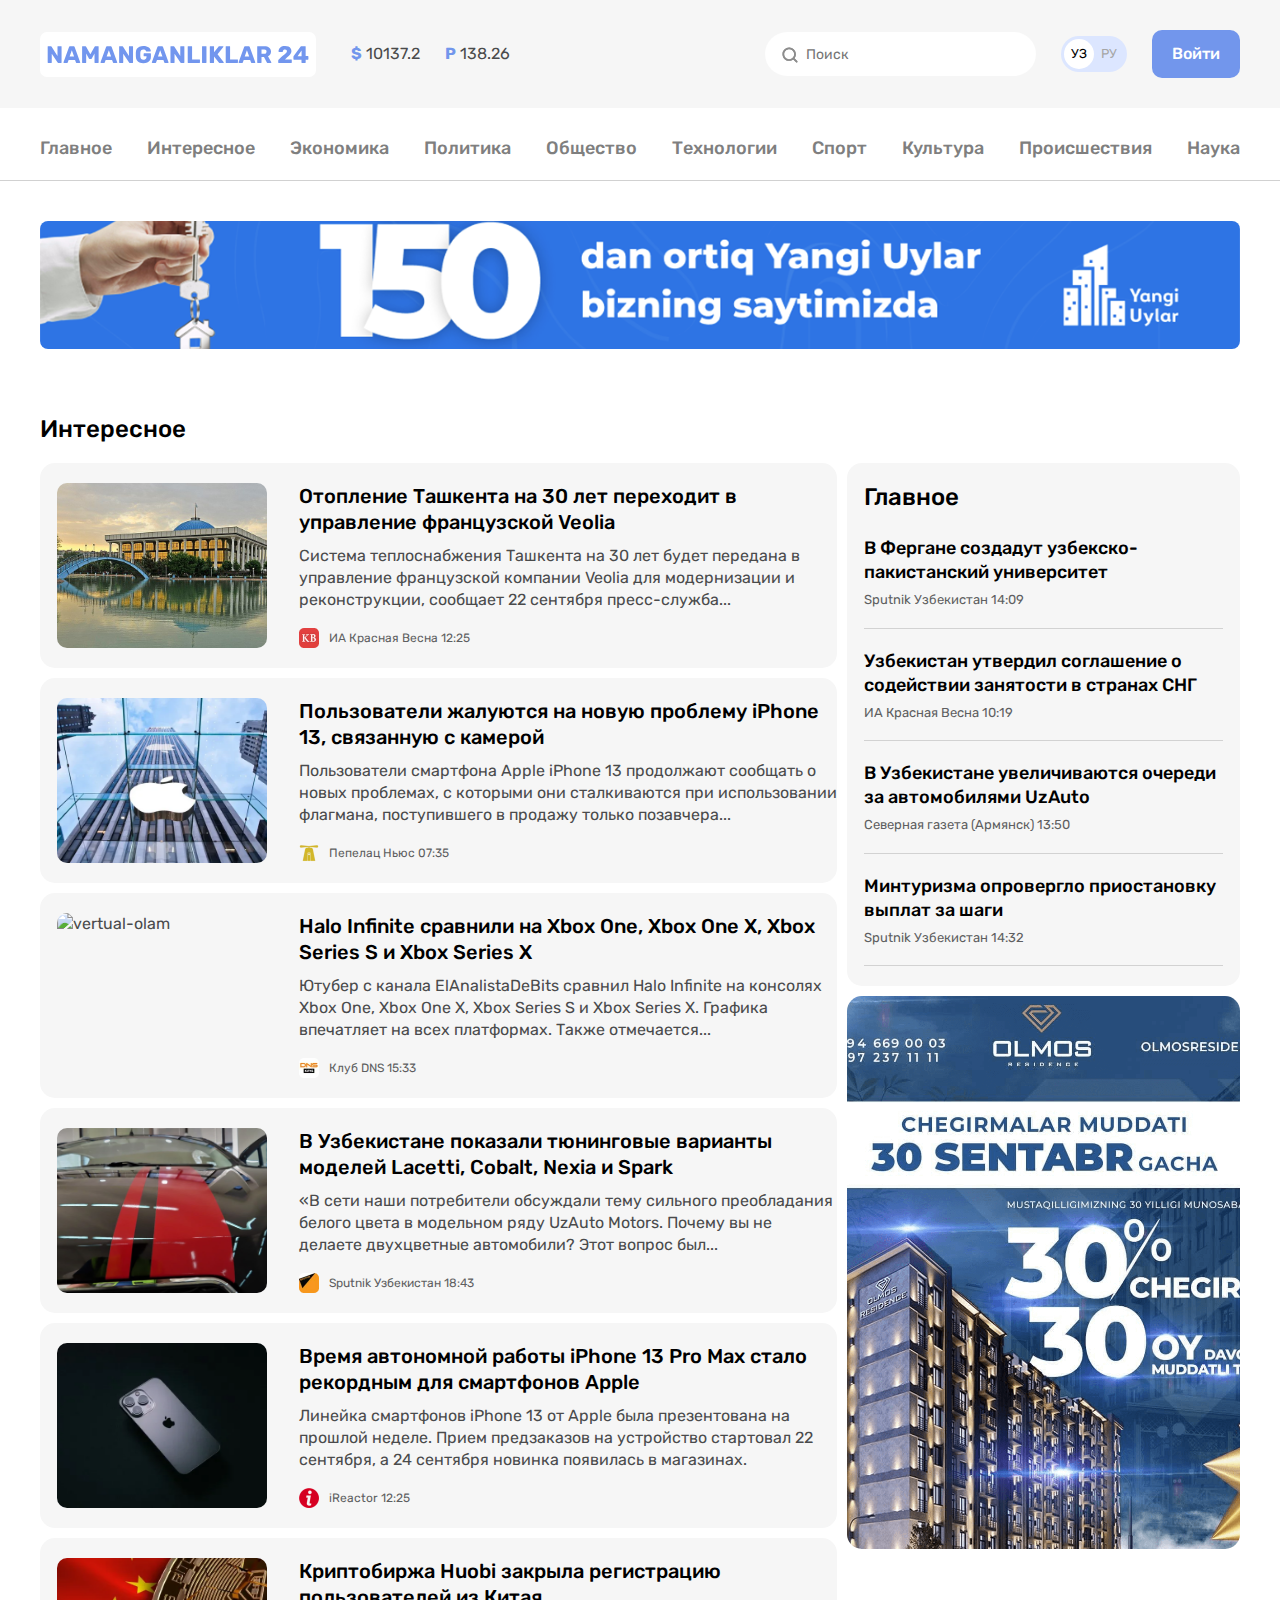
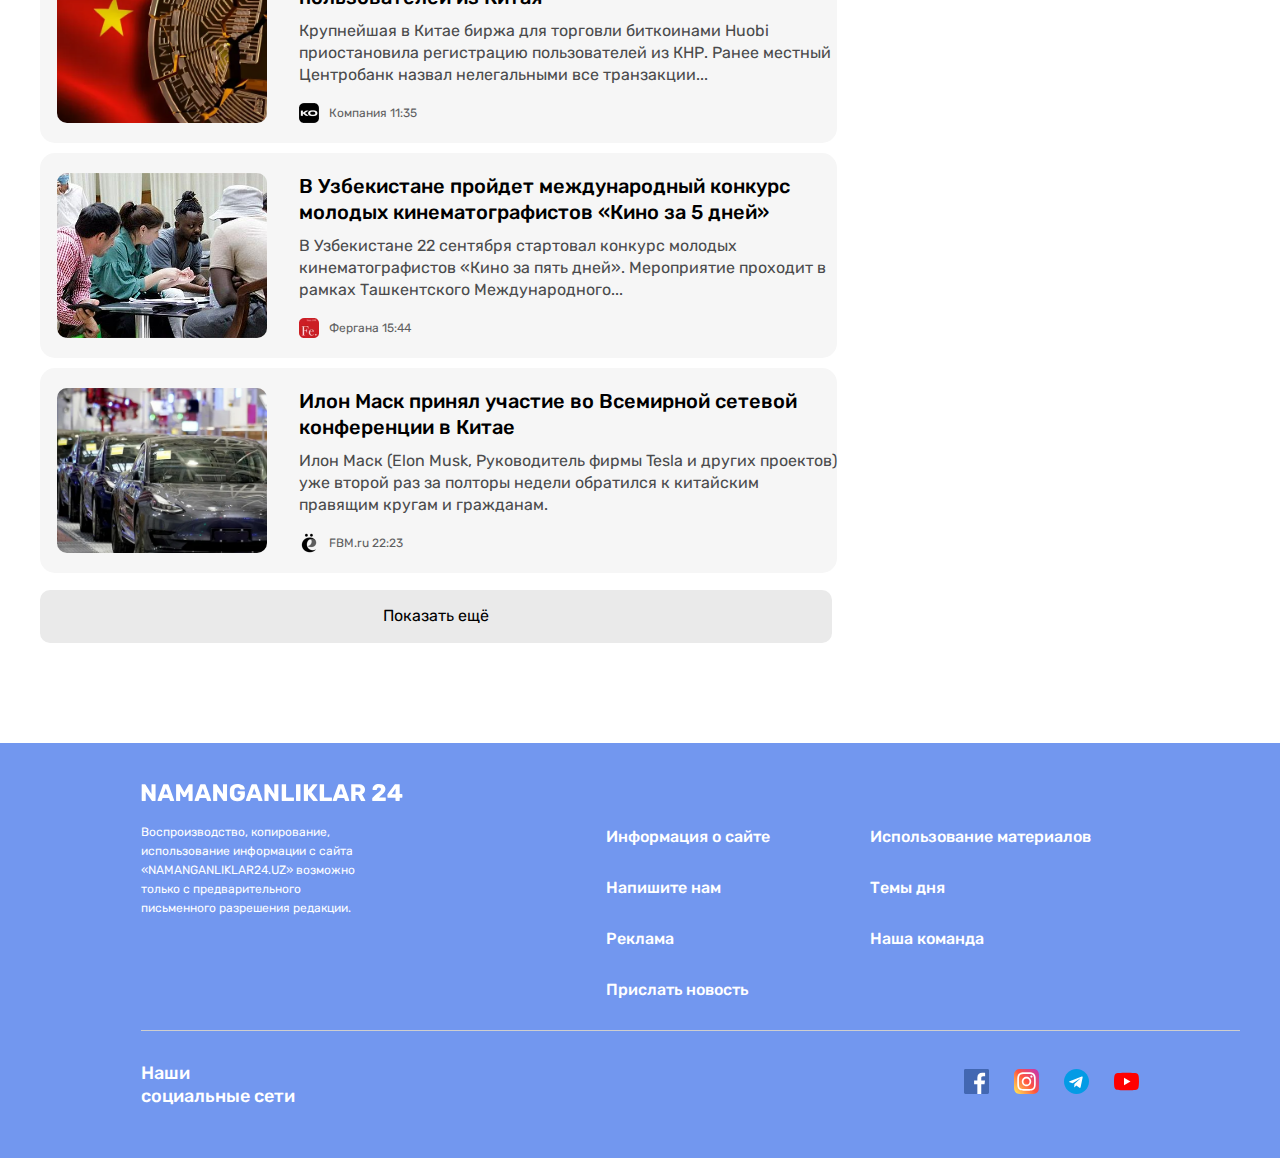
==== pages/list.html @ 6bfbb588 "Namanganliklar 24" ====
<!DOCTYPE html>
<html lang="en">
  <head>
    <meta charset="UTF-8" />
    <meta name="viewport" content="width=device-width, initial-scale=1.0" />
    <title>«NAMANGANLIKLAR24 | list</title>
    <link rel="stylesheet" href="../css/style.css" />
  </head>
  <body>
    <!-- HEADER START -->
    <header class="header">
      <div class="header__top">
        <div class="header__top__container container">
          <a class="site-logo" href="#">
            <img
              class="site-logo-img"
              src="../img/NAMANGANLIKLAR 24 (1).svg"
              alt="Namanganliklar 24"
              width="276"
              height="45"
            />
          </a>
          <div class="currency">
            <div class="currency-item">
              <span class="currency__logo">$</span>
              <span class="currency__text">10137.2</span>
            </div>
            <div class="currency-item">
              <span class="currency__logo">P</span>
              <span class="currency__text"> 138.26</span>
            </div>
          </div>
          <form class="global-search-form">
            <input
              class="global-search-form__input"
              type="text"
              placeholder="Поиск"
            />
          </form>
          <div class="language-toggler">
            <a
              class="language-toggler__item language-toggler__item-active"
              href="#"
              >УЗ</a
            >
            <a class="language-toggler__item" href="#">РУ</a>
          </div>

          <a class="header__top__btn btn" href="#">Войти</a>
        </div>
      </div>
      <div class="header__nav">
        <nav class="header__nav__container container">
          <ul class="header__nav__list">
            <li class="header__nav__item">
              <a class="sitenav__nav__link" href="#">Главное</a>
            </li>
            <li class="header__nav__item">
              <a class="sitenav__nav__link" href="#">Интересное</a>
            </li>
            <li class="header__nav__item">
              <a class="sitenav__nav__link" href="#">Экономика</a>
            </li>
            <li class="header__nav__item">
              <a class="sitenav__nav__link" href="#">Политика</a>
            </li>
            <li class="header__nav__item">
              <a class="sitenav__nav__link" href="#">Общество</a>
            </li>
            <li class="header__nav__item">
              <a class="sitenav__nav__link" href="#">Технологии</a>
            </li>
            <li class="header__nav__item">
              <a class="sitenav__nav__link" href="#">Спорт</a>
            </li>
            <li class="header__nav__item">
              <a class="sitenav__nav__link" href="#">Культура</a>
            </li>
            <li class="header__nav__item">
              <a class="sitenav__nav__link" href="#">Происшествия</a>
            </li>
            <li class="header__nav__item">
              <a class="sitenav__nav__link" href="#">Наука</a>
            </li>
          </ul>
        </nav>
      </div>
      <div class="header__banner">
        <div class="header__banner__container container">
          <a class="header__banner__link" href="#"
            ><img
              class="header__banner__img"
              src="../img/list-banner.png"
              alt="banner"
              width="1200"
              height="128"
          /></a>
        </div>
      </div>
    </header>
    <!-- HEADER END -->
    <!-- MAIN START -->
    <main class="main">
      <section class="services">
        <div class="services__container container">
          <div class="services__link__list">
            <h2 class="services__title">Интересное</h2>
            <ul class="services__list">
              <li class="services__item">
                <img
                  class="services__item__img"
                  src="../img/tashkent.png"
                  alt="tashkent"
                  width="210"
                  height="165"
                />
                <div class="services__link__content">
                  <h3 class="services__subtitle">
                    Отопление Ташкента на 30 лет переходит в управление
                    французской Veolia
                  </h3>
                  <p class="services__description">
                    Система теплоснабжения Ташкента на 30 лет будет передана в
                    управление французской компании Veolia для модернизации и
                    реконструкции, сообщает 22 сентября пресс-служба...
                  </p>
                  <div class="services__logo__and__time__wrapper">
                    <img
                      class="services__logo__img"
                      src="../img/ИА Красная.png"
                      alt=" Красная"
                      width="20"
                      height="20"
                    />
                    <p class="services__logo__description">
                      ИА Красная Весна 12:25
                    </p>
                  </div>
                </div>
              </li>
              <li class="services__item">
                <img
                  class="services__item__img"
                  src="../img/apple-logo.png"
                  alt="apple-logo"
                  width="210"
                  height="165"
                />
                <div class="services__link__content">
                  <h3 class="services__subtitle">
                    Пользователи жалуются на новую проблему iPhone 13, связанную
                    с камерой
                  </h3>
                  <p class="services__description">
                    Пользователи смартфона Apple iPhone 13 продолжают сообщать о
                    новых проблемах, с которыми они сталкиваются при
                    использовании флагмана, поступившего в продажу только
                    позавчера...
                  </p>
                  <div class="services__logo__and__time__wrapper">
                    <img
                      class="services__logo__img"
                      src="../img/image 4.png"
                      alt=""
                      width="20"
                      height="20"
                    />
                    <p class="services__logo__description">
                      Пепелац Ньюс 07:35
                    </p>
                  </div>
                </div>
              </li>
              <li class="services__item">
                <img
                  class="services__item__img"
                  src="../img/vertual-olam.png"
                  alt="vertual-olam"
                  width="210"
                  height="165"
                />
                <div class="services__link__content">
                  <h3 class="services__subtitle">
                    Halo Infinite сравнили на Xbox One, Xbox One X, Xbox Series
                    S и Xbox Series X
                  </h3>
                  <p class="services__description">
                    Ютубер с канала ElAnalistaDeBits сравнил Halo Infinite на
                    консолях Xbox One, Xbox One X, Xbox Series S и Xbox Series
                    X. Графика впечатляет на всех платформах. Также
                    отмечается...
                  </p>
                  <div class="services__logo__and__time__wrapper">
                    <img
                      class="services__logo__img"
                      src="../img/img4.png"
                      alt=""
                      width="20"
                      height="20"
                    />
                    <p class="services__logo__description">Клуб DNS 15:33</p>
                  </div>
                </div>
              </li>
              <li class="services__item">
                <img
                  class="services__item__img"
                  src="../img/black-car.png"
                  alt="china-flag"
                  width="210"
                  height="165"
                />
                <div class="services__link__content">
                  <h3 class="services__subtitle">
                    В Узбекистане показали тюнинговые варианты моделей Lacetti,
                    Cobalt, Nexia и Spark
                  </h3>
                  <p class="services__description">
                    «В сети наши потребители обсуждали тему сильного
                    преобладания белого цвета в модельном ряду UzAuto Motors.
                    Почему вы не делаете двухцветные автомобили? Этот вопрос
                    был...
                  </p>
                  <div class="services__logo__and__time__wrapper">
                    <img
                      class="services__logo__img"
                      src="../img/imag 4.png"
                      alt="Solenka"
                      width="20"
                      height="20"
                    />
                    <p class="services__logo__description">
                      Sputnik Узбекистан 18:43
                    </p>
                  </div>
                </div>
              </li>
              <li class="services__item">
                <img
                  class="services__item__img"
                  src="../img/iphone13.png"
                  alt="china-flag"
                  width="210"
                  height="165"
                />
                <div class="services__link__content">
                  <h3 class="services__subtitle">
                    Время автономной работы iPhone 13 Pro Max стало рекордным
                    для смартфонов Apple
                  </h3>
                  <p class="services__description">
                    Линейка смартфонов iPhone 13 от Apple была презентована на
                    прошлой неделе. Прием предзаказов на устройство стартовал 22
                    сентября, а 24 сентября новинка появилась в магазинах.
                  </p>
                  <div class="services__logo__and__time__wrapper">
                    <img
                      class="services__logo__img"
                      src="../img/iReactor.png"
                      alt="Solenka"
                      width="20"
                      height="20"
                    />
                    <p class="services__logo__description">iReactor 12:25</p>
                  </div>
                </div>
              </li>
              <li class="services__item">
                <img
                  class="services__item__img"
                  src="../img/china.png"
                  alt="china-flag"
                  width="210"
                  height="165"
                />
                <div class="services__link__content">
                  <h3 class="services__subtitle">
                    Криптобиржа Huobi закрыла регистрацию пользователей из Китая
                  </h3>
                  <p class="services__description">
                    Крупнейшая в Китае биржа для торговли биткоинами Huobi
                    приостановила регистрацию пользователей из КНР. Ранее
                    местный Центробанк назвал нелегальными все транзакции...
                  </p>
                  <div class="services__logo__and__time__wrapper">
                    <img
                      class="services__logo__img"
                      src="../img/Компания.png"
                      alt="Solenka"
                      width="20"
                      height="20"
                    />
                    <p class="services__logo__description">Компания 11:35</p>
                  </div>
                </div>
              </li>
              <li class="services__item">
                <img
                  class="services__item__img"
                  src="../img/grups.png"
                  alt="china-flag"
                  width="210"
                  height="165"
                />
                <div class="services__link__content">
                  <h3 class="services__subtitle">
                    В Узбекистане пройдет международный конкурс молодых
                    кинематографистов «Кино за 5 дней»
                  </h3>
                  <p class="services__description">
                    В Узбекистане 22 сентября стартовал конкурс молодых
                    кинематографистов «Кино за пять дней». Мероприятие проходит
                    в рамках Ташкентского Международного...
                  </p>
                  <div class="services__logo__and__time__wrapper">
                    <img
                      class="services__logo__img"
                      src="../img/Фергана.png"
                      alt="Solenka"
                      width="20"
                      height="20"
                    />
                    <p class="services__logo__description">Фергана 15:44</p>
                  </div>
                </div>
              </li>
              <li class="services__item">
                <img
                  class="services__item__img"
                  src="../img/cars.png"
                  alt="china-flag"
                  width="210"
                  height="165"
                />
                <div class="services__link__content">
                  <h3 class="services__subtitle">
                    Илон Маск принял участие во Всемирной сетевой конференции в
                    Китае
                  </h3>
                  <p class="services__description">
                    Илон Маск (Elon Musk, Руководитель фирмы Tesla и других
                    проектов) уже второй раз за полторы недели обратился к
                    китайским правящим кругам и гражданам.
                  </p>
                  <div class="services__logo__and__time__wrapper">
                    <img
                      class="services__logo__img"
                      src="../img/Solenka.info.png"
                      alt="Solenka"
                      width="20"
                      height="20"
                    />
                    <p class="services__logo__description">FBM.ru 22:23</p>
                  </div>
                </div>
              </li>
            </ul>
            <a href="../index.html">
              <button class="services__link__button">Показать ещё</button></a
            >
          </div>
          <div class="services__banner__wrapper">
            <div class="services__banner__content">
              <h2 class="services__banner__title">Главное</h2>
              <ul class="services__banner__list">
                <li class="services__banner__item">
                  <h3 class="services__banner__subtitle">
                    В Фергане создадут узбекско-пакистанский университет
                  </h3>
                  <p class="services__banner__description">
                    Sputnik Узбекистан 14:09
                  </p>
                </li>
                <li class="services__banner__item">
                  <h3 class="services__banner__subtitle">
                    Узбекистан утвердил соглашение о содействии занятости в
                    странах СНГ
                  </h3>
                  <p class="services__banner__description">
                    ИА Красная Весна 10:19
                  </p>
                </li>
                <li class="services__banner__item">
                  <h3 class="services__banner__subtitle">
                    В Узбекистане увеличиваются очереди за автомобилями UzAuto
                  </h3>
                  <p class="services__banner__description">
                    Северная газета (Армянск) 13:50
                  </p>
                </li>
                <li class="services__banner__item">
                  <h3 class="services__banner__subtitle">
                    Минтуризма опровергло приостановку выплат за шаги
                  </h3>
                  <p class="services__banner__description">
                    Sputnik Узбекистан 14:32
                  </p>
                </li>
              </ul>
            </div>

            <img
              class="services__banner"
              src="../img/banner-aside.png"
              alt="banner-aside"
              width="393"
              height="553"
            />
          </div>
        </div>
      </section>
    </main>
    <!-- MAIN END -->
    <!-- footer start -->
    <footer class="footer">
      <div class="footer__container container">
        <div class="footer__top">
          <div class="footer__top__left">
            <a class="footer__top__link" href="#">
              <img
                class="footer__top__link__img"
                src="../img/namanganliklar-24-logo.svg"
                alt=" logo"
              />
            </a>
            <address class="footer__top__address">
              Воспроизводство, копирование, использование информации с сайта
              «NAMANGANLIKLAR24.UZ» возможно только с предварительного
              письменного разрешения редакции.
            </address>
          </div>
          <div class="footer__top__right">
            <ul class="footer__top__right__list">
              <li class="footer__top__right__item">
                <a class="footer__top__right__link" href="#"
                  >Информация о сайте</a
                >
              </li>
              <li class="footer__top__right__item">
                <a class="footer__top__right__link" href="#">Напишите нам</a>
              </li>
              <li class="footer__top__right__item">
                <a class="footer__top__right__link" href="#">Реклама</a>
              </li>
              <li class="footer__top__right__item">
                <a class="footer__top__right__link" href="#"
                  >Прислать новость</a
                >
              </li>
            </ul>
            <ul class="footer__top__right__list">
              <li class="footer__top__right__item">
                <a class="footer__top__right__link" href="#"
                  >Использование материалов</a
                >
              </li>
              <li class="footer__top__right__item">
                <a class="footer__top__right__link" href="#">Темы дня</a>
              </li>
              <li class="footer__top__right__item">
                <a class="footer__top__right__link" href="#">Наша команда</a>
              </li>
            </ul>
          </div>
        </div>
        <div class="footer__bottom">
          <div class="footer__bottom__left">
            <h2 class="footer__bottom__left__title">Наши социальные сети</h2>
          </div>
          <div class="footer__bottom__right">
            <ul class="footer__bottom__right-list">
              <li class="footer__bottom__item">
                <a href="" class="footer__bottom__link"
                  ><img
                    class="footer__bottom__right__img"
                    src="../img/free-icon-facebook.svg"
                    alt="Facebook"
                    width="25"
                    height="25"
                /></a>
              </li>
              <li class="footer__bottom__item">
                <a href="" class="footer__bottom__link"
                  ><img
                    class="footer__bottom__right__img"
                    src="../img/free-icon-instagram.svg"
                    alt="instagram"
                    width="25"
                    height="25"
                /></a>
              </li>
              <li class="footer__bottom__item">
                <a href="" class="footer__bottom__link"
                  ><img
                    class="footer__bottom__right__img"
                    src="../img/free-icon-telegram.svg"
                    alt="telegram"
                    width="25"
                    height="25"
                /></a>
              </li>
              <li class="footer__bottom__item">
                <a href="" class="footer__bottom__link"
                  ><img
                    class="footer__bottom__right__img"
                    src="../img/free-icon-youtube.svg"
                    alt="youtube"
                    width="25"
                    height="25"
                /></a>
              </li>
            </ul>
          </div>
        </div>
      </div>
    </footer>
    <!-- footer end -->
  </body>
</html>
---- css/style.css ----
@import "./globale.css"; /* HERO START */
.hero {
}
.hero__container {
  display: flex;
  align-items: center;
  gap: 10px;
  margin-bottom: 40px;
}

.hero__link {
  padding: 20px 18px;
  background-color: #f6f6f6;
  border-radius: 15px;
  margin-bottom: 10px;
}
.hero__link__title {
  font-weight: 500;
  font-size: 20px;
  line-height: 26px;
  width: 100%;
  max-width: 358px;
  margin-bottom: 10px;
  &:hover {
    color: #7296ec;
  }
}
.hero__link__description {
  width: 346px;
  margin-bottom: 15px;
  color: #4a4b4c;
}
.hero__link__img {
  margin-bottom: 15px;
  border-radius: 10px;
}
.hero__link__bottom__wrapper {
  display: flex;
  align-items: center;
  gap: 3px;
}

.hero__link__small-subtitle {
  color: #5e5f61;
}
/* HERO END */
/* Cta start */

.cta__container {
  background-image: url(../img/cta-image.png);
  background-repeat: no-repeat;
  background-position: center center;
  margin-bottom: 60px;
  display: flex;
  align-items: center;
}

.cta__content {
  padding: 24px 29px;
  margin-left: 75px;
}
.cta__title {
  font-weight: 500;
  font-size: 20px;
  line-height: 26px;
  width: 100%;
  max-width: 404px;
  margin-right: 397px;
}

.cta__btn {
  font-weight: 500;
  font-size: 20px;
  line-height: 23.7px;
  background-color: #f78b3b;
  border: 0;
  color: #ffffff;
  padding: 13px 30px;
}

/* Cta end */

/* SERVICES START */
.services {
  margin-bottom: 100px;
  margin-top: 60px;
}
.services__container {
  display: flex;
  gap: 10px;
}

.services__link__list {
}
.services__title {
  font-weight: 500;
  font-size: 24px;
  line-height: 28.44px;
  color: #000000;
  margin-bottom: 20px;
}
.services__list {
  display: flex;
  flex-direction: column;
  align-items: center;
  gap: 10px;
}
.services__item {
  background-color: #f6f6f6;
  display: flex;
  gap: 15px;
  border-radius: 15px;
  width: 797px;
  height: 205px;
}
.services__item__img {
  border-radius: 10px;
  margin: 20px 17px;
}
.services__subtitle {
  width: 100%;
  max-width: 535px;
  padding-top: 20px;
  font-weight: 500;
  font-size: 20px;
  line-height: 26px;
  margin-bottom: 10px;
}
.services__description {
  color: #4a4b4c;
  margin-bottom: 17px;
}
.services__logo__and__time__wrapper {
  display: flex;
  align-items: center;
  gap: 10px;
  padding-bottom: 20px;
}

.services__logo__description {
  font-size: 12px;
  line-height: 14.22px;
  color: #5e5f61;
}
.services__link__button {
  padding: 17px 343px;
  border-radius: 10px;
  border: 0;
  margin-top: 17px;
  background-color: #eaeaea;
}
.services__banner__wrapper {
  margin-top: 48px;
  display: flex;
  flex-direction: column;
  gap: 10px;
}
.services__banner__content {
  background-color: #f6f6f6;
  border-radius: 15px;
  padding: 20px 17px;
}
.services__banner__title {
  font-weight: 500;
  font-size: 24px;
  line-height: 28.44px;
  margin-bottom: 25px;
}
.services__banner__list {
}
.services__banner__item {
}
.services__banner__subtitle {
  font-weight: 500;
  font-size: 18px;
  line-height: 24px;
  margin-bottom: 8px;
  margin-top: 20px;
}
.services__banner__description {
  font-size: 13px;
  line-height: 15.41px;
  color: #5e5f61;
  padding-bottom: 20px;
  border-bottom: 1px solid #d2d2d2;
}
.services__banner__description p:not(:last-child) {
}

.services__banner {
  border-radius: 15px;
}

/* SERVICES END */
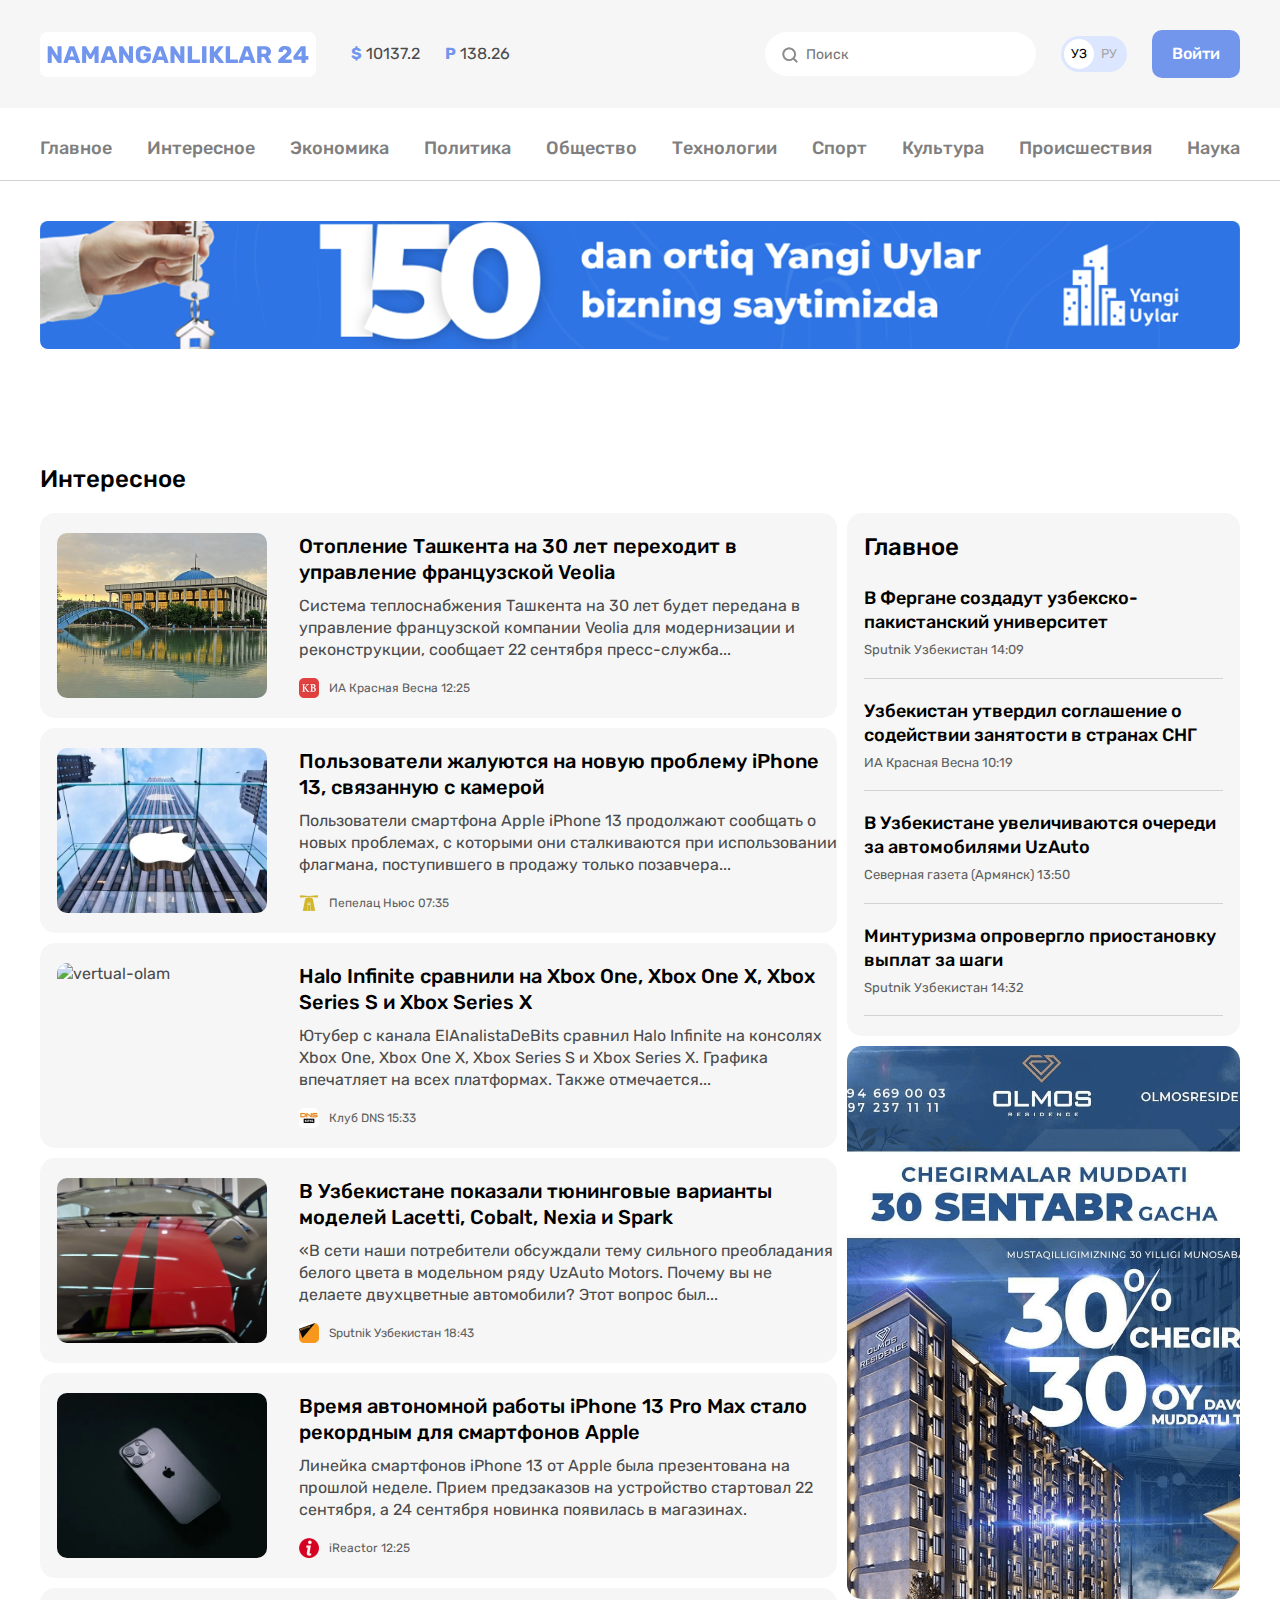
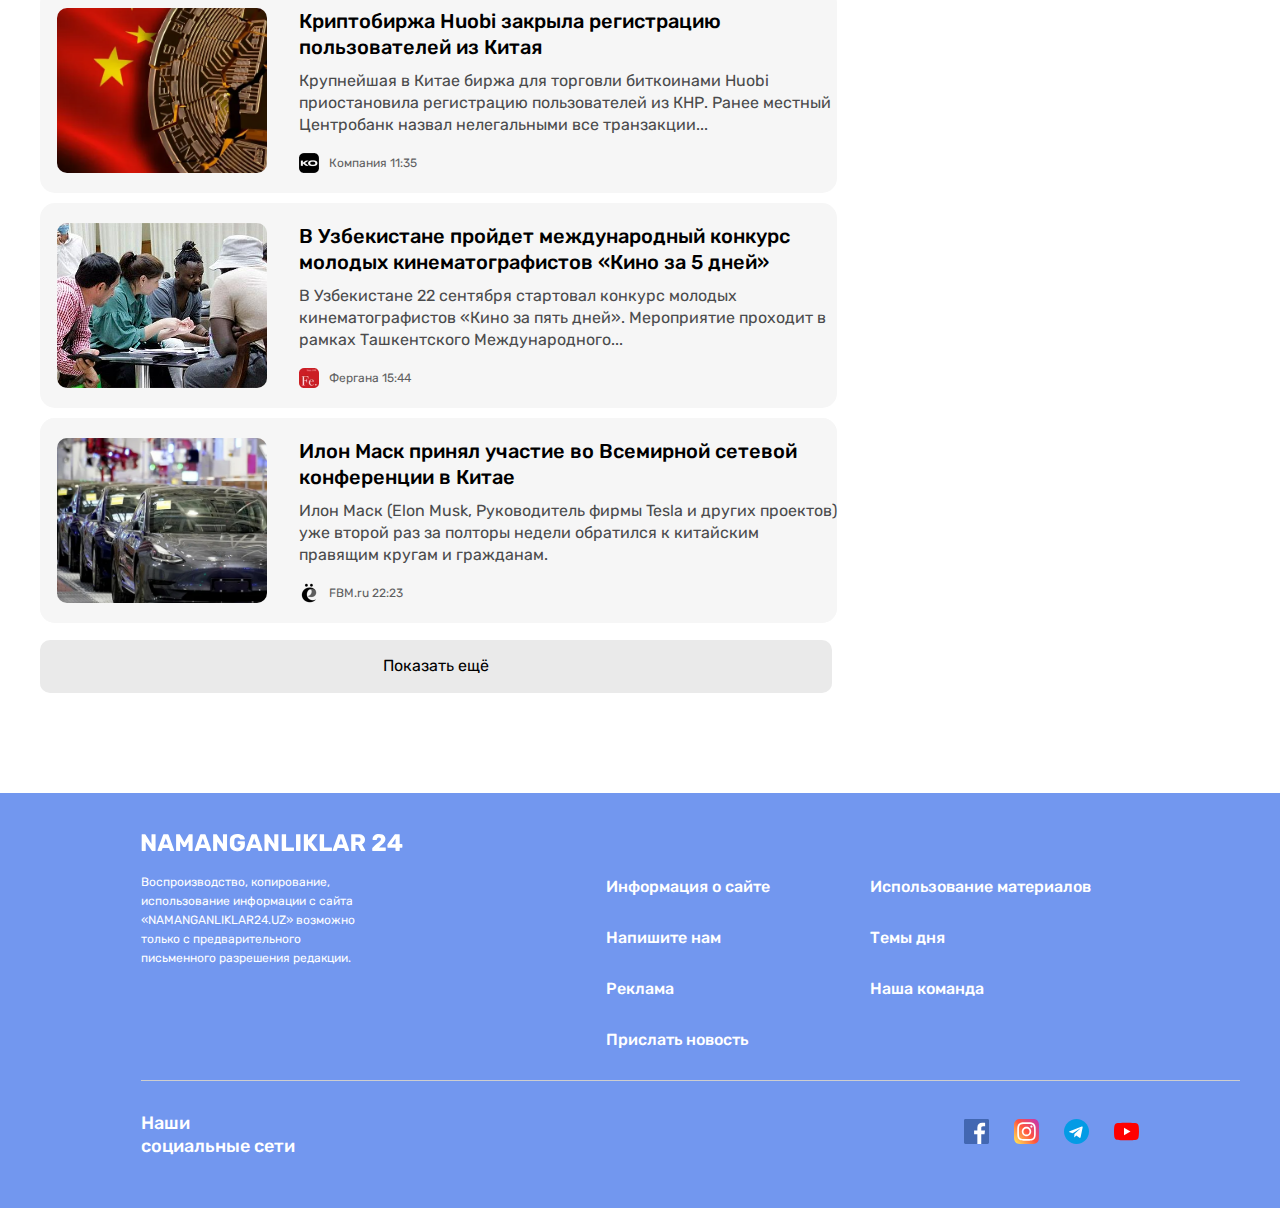
==== commit 2a045236: "Namanganliklar 24" ====
--- a/pages/list.html
+++ b/pages/list.html
@@ -325,34 +325,36 @@
                 </div>
               </li>
               <li class="services__item">
-                <img
-                  class="services__item__img"
-                  src="../img/cars.png"
-                  alt="china-flag"
-                  width="210"
-                  height="165"
-                />
-                <div class="services__link__content">
-                  <h3 class="services__subtitle">
-                    Илон Маск принял участие во Всемирной сетевой конференции в
-                    Китае
-                  </h3>
-                  <p class="services__description">
-                    Илон Маск (Elon Musk, Руководитель фирмы Tesla и других
-                    проектов) уже второй раз за полторы недели обратился к
-                    китайским правящим кругам и гражданам.
-                  </p>
-                  <div class="services__logo__and__time__wrapper">
-                    <img
-                      class="services__logo__img"
-                      src="../img/Solenka.info.png"
-                      alt="Solenka"
-                      width="20"
-                      height="20"
-                    />
-                    <p class="services__logo__description">FBM.ru 22:23</p>
-                  </div>
-                </div>
+                <a class="services__item" href="./article.html">
+                  <img
+                    class="services__item__img"
+                    src="../img/cars.png"
+                    alt="china-flag"
+                    width="210"
+                    height="165"
+                  />
+                  <div class="services__link__content">
+                    <h3 class="services__subtitle">
+                      Илон Маск принял участие во Всемирной сетевой конференции
+                      в Китае
+                    </h3>
+                    <p class="services__description">
+                      Илон Маск (Elon Musk, Руководитель фирмы Tesla и других
+                      проектов) уже второй раз за полторы недели обратился к
+                      китайским правящим кругам и гражданам.
+                    </p>
+                    <div class="services__logo__and__time__wrapper">
+                      <img
+                        class="services__logo__img"
+                        src="../img/Solenka.info.png"
+                        alt="Solenka"
+                        width="20"
+                        height="20"
+                      />
+                      <p class="services__logo__description">FBM.ru 22:23</p>
+                    </div>
+                  </div>
+                </a>
               </li>
             </ul>
             <a href="../index.html">
--- a/css/style.css
+++ b/css/style.css
@@ -13,6 +13,7 @@
   background-color: #f6f6f6;
   border-radius: 15px;
   margin-bottom: 10px;
+  height: 382px;
 }
 .hero__link__title {
   font-weight: 500;
@@ -149,46 +150,4 @@
   margin-top: 17px;
   background-color: #eaeaea;
 }
-.services__banner__wrapper {
-  margin-top: 48px;
-  display: flex;
-  flex-direction: column;
-  gap: 10px;
-}
-.services__banner__content {
-  background-color: #f6f6f6;
-  border-radius: 15px;
-  padding: 20px 17px;
-}
-.services__banner__title {
-  font-weight: 500;
-  font-size: 24px;
-  line-height: 28.44px;
-  margin-bottom: 25px;
-}
-.services__banner__list {
-}
-.services__banner__item {
-}
-.services__banner__subtitle {
-  font-weight: 500;
-  font-size: 18px;
-  line-height: 24px;
-  margin-bottom: 8px;
-  margin-top: 20px;
-}
-.services__banner__description {
-  font-size: 13px;
-  line-height: 15.41px;
-  color: #5e5f61;
-  padding-bottom: 20px;
-  border-bottom: 1px solid #d2d2d2;
-}
-.services__banner__description p:not(:last-child) {
-}
-
-.services__banner {
-  border-radius: 15px;
-}
-
 /* SERVICES END */
